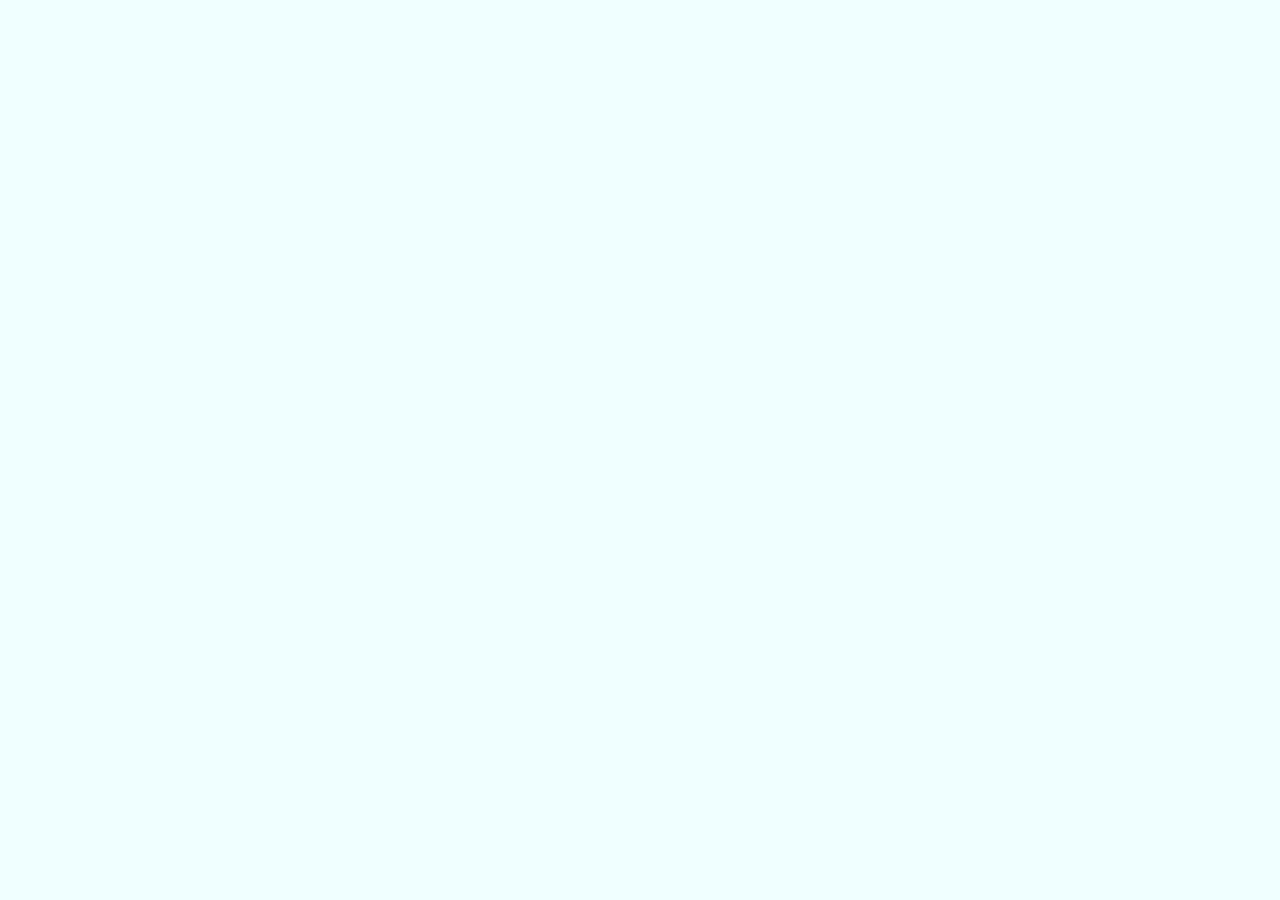
==== index.html @ 8e646c83 "a" ====
<!DOCTYPE html>
<html lang="en">
<head>
    <meta charset="UTF-8">
    <meta http-equiv="X-UA-Compatible" content="IE=edge">
    <meta name="viewport" content="width=device-width, initial-scale=1.0">
    <title>Quote Generator</title>
    <link rel="icon" type="image/png" href="https://www.google.com/s2/favicons?domain=jacinto.design">
    <link rel="stylesheet" href="https://cdnjs.cloudflare.com/ajax/libs/font-awesome/5.15.4/css/all.min.css">
    <link rel="stylesheet" href="style.css">
</head>
<body>

    


    <script src="script.js"></script>
</body>
</html>
---- style.css ----
html{
    box-sizing: border-box;  /*anytime you add pading to any element that can streatch your page to prevent it to happning we make the border box */
}

body{
    margin: 0;    
    /* allsides margin 0 */
    min-height: 100vh;
    /* it will make the minimum page height one full page at least */
    background-color: azure;
}
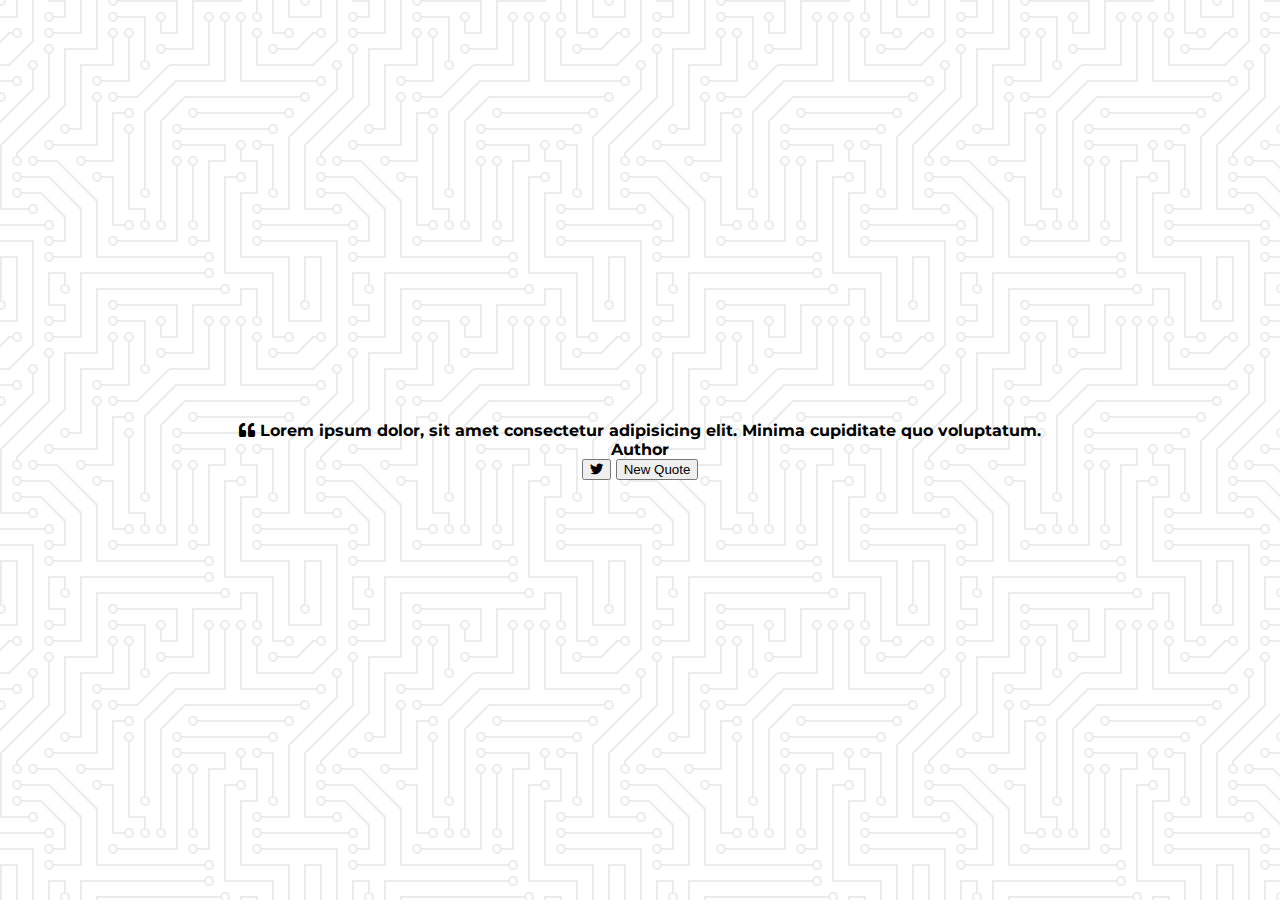
==== commit 6c02b6a7: "a" ====
--- a/index.html
+++ b/index.html
@@ -5,15 +5,31 @@
     <meta http-equiv="X-UA-Compatible" content="IE=edge">
     <meta name="viewport" content="width=device-width, initial-scale=1.0">
     <title>Quote Generator</title>
-    <link rel="icon" type="image/png" href="https://www.google.com/s2/favicons?domain=jacinto.design">
-    <link rel="stylesheet" href="https://cdnjs.cloudflare.com/ajax/libs/font-awesome/5.15.4/css/all.min.css">
+    <link rel="icon" type="image/png" href="https://www.google.com/s2/favicons?domain=jacinto.design">        <!-- this is the favicon image that shows at the starting of the title -->
+    <link rel="stylesheet" href="https://cdnjs.cloudflare.com/ajax/libs/font-awesome/5.15.4/css/all.min.css">     
     <link rel="stylesheet" href="style.css">
 </head>
 <body>
+    <!-- emmit shortcuts . for the class and # for the id  -->
+    <div class="class_quote_container" id="id_container">    <!--this is for the cointainer-->
+        <div class="class_quote_text"> <!--this for the text-->
+            <i class="fas fa-quote-left"></i>
+            <span id="id_quote">Lorem ipsum dolor, sit amet consectetur adipisicing elit. Minima cupiditate quo voluptatum.</span>
+        </div>
+        <!-- author -->
+        <div class="class_author">
+            <span id="id_author">Author</span>
+        </div>
+        <!-- buttons -->
+        <div class="class_button_container">
+            <button class="class_twitter_button" id="id_twitter" title="tweet this!"><!--title shows the small message when you hover over that containt-->
+               <i class="fab fa-twitter"></i> 
+            </button>
+            <button id="id_new_quote" title="next quote">New Quote</button>
+        </div>
+    </div>
 
-    
-
-
+    <!-- script -->
     <script src="script.js"></script>
 </body>
 </html>--- a/style.css
+++ b/style.css
@@ -1,3 +1,5 @@
+@import url('https://fonts.googleapis.com/css2?family=Montserrat:wght@500&display=swap');
+
 html{
     box-sizing: border-box;  /*anytime you add pading to any element that can streatch your page to prevent it to happning we make the border box */
 }
@@ -7,7 +9,16 @@
     /* allsides margin 0 */
     min-height: 100vh;
     /* it will make the minimum page height one full page at least */
-    background-color: azure;
+    background-color: #ffffff;
+    background-image: url("data:image/svg+xml,%3Csvg xmlns='http://www.w3.org/2000/svg' viewBox='0 0 304 304' width='304' height='304'%3E%3Cpath fill='%23000000' fill-opacity='0.08' d='M44.1 224a5 5 0 1 1 0 2H0v-2h44.1zm160 48a5 5 0 1 1 0 2H82v-2h122.1zm57.8-46a5 5 0 1 1 0-2H304v2h-42.1zm0 16a5 5 0 1 1 0-2H304v2h-42.1zm6.2-114a5 5 0 1 1 0 2h-86.2a5 5 0 1 1 0-2h86.2zm-256-48a5 5 0 1 1 0 2H0v-2h12.1zm185.8 34a5 5 0 1 1 0-2h86.2a5 5 0 1 1 0 2h-86.2zM258 12.1a5 5 0 1 1-2 0V0h2v12.1zm-64 208a5 5 0 1 1-2 0v-54.2a5 5 0 1 1 2 0v54.2zm48-198.2V80h62v2h-64V21.9a5 5 0 1 1 2 0zm16 16V64h46v2h-48V37.9a5 5 0 1 1 2 0zm-128 96V208h16v12.1a5 5 0 1 1-2 0V210h-16v-76.1a5 5 0 1 1 2 0zm-5.9-21.9a5 5 0 1 1 0 2H114v48H85.9a5 5 0 1 1 0-2H112v-48h12.1zm-6.2 130a5 5 0 1 1 0-2H176v-74.1a5 5 0 1 1 2 0V242h-60.1zm-16-64a5 5 0 1 1 0-2H114v48h10.1a5 5 0 1 1 0 2H112v-48h-10.1zM66 284.1a5 5 0 1 1-2 0V274H50v30h-2v-32h18v12.1zM236.1 176a5 5 0 1 1 0 2H226v94h48v32h-2v-30h-48v-98h12.1zm25.8-30a5 5 0 1 1 0-2H274v44.1a5 5 0 1 1-2 0V146h-10.1zm-64 96a5 5 0 1 1 0-2H208v-80h16v-14h-42.1a5 5 0 1 1 0-2H226v18h-16v80h-12.1zm86.2-210a5 5 0 1 1 0 2H272V0h2v32h10.1zM98 101.9V146H53.9a5 5 0 1 1 0-2H96v-42.1a5 5 0 1 1 2 0zM53.9 34a5 5 0 1 1 0-2H80V0h2v34H53.9zm60.1 3.9V66H82v64H69.9a5 5 0 1 1 0-2H80V64h32V37.9a5 5 0 1 1 2 0zM101.9 82a5 5 0 1 1 0-2H128V37.9a5 5 0 1 1 2 0V82h-28.1zm16-64a5 5 0 1 1 0-2H146v44.1a5 5 0 1 1-2 0V18h-26.1zm102.2 270a5 5 0 1 1 0 2H98v14h-2v-16h124.1zM242 149.9V160h16v34h-16v62h48v48h-2v-46h-48v-66h16v-30h-16v-12.1a5 5 0 1 1 2 0zM53.9 18a5 5 0 1 1 0-2H64V2H48V0h18v18H53.9zm112 32a5 5 0 1 1 0-2H192V0h50v2h-48v48h-28.1zm-48-48a5 5 0 0 1-9.8-2h2.07a3 3 0 1 0 5.66 0H178v34h-18V21.9a5 5 0 1 1 2 0V32h14V2h-58.1zm0 96a5 5 0 1 1 0-2H137l32-32h39V21.9a5 5 0 1 1 2 0V66h-40.17l-32 32H117.9zm28.1 90.1a5 5 0 1 1-2 0v-76.51L175.59 80H224V21.9a5 5 0 1 1 2 0V82h-49.59L146 112.41v75.69zm16 32a5 5 0 1 1-2 0v-99.51L184.59 96H300.1a5 5 0 0 1 3.9-3.9v2.07a3 3 0 0 0 0 5.66v2.07a5 5 0 0 1-3.9-3.9H185.41L162 121.41v98.69zm-144-64a5 5 0 1 1-2 0v-3.51l48-48V48h32V0h2v50H66v55.41l-48 48v2.69zM50 53.9v43.51l-48 48V208h26.1a5 5 0 1 1 0 2H0v-65.41l48-48V53.9a5 5 0 1 1 2 0zm-16 16V89.41l-34 34v-2.82l32-32V69.9a5 5 0 1 1 2 0zM12.1 32a5 5 0 1 1 0 2H9.41L0 43.41V40.6L8.59 32h3.51zm265.8 18a5 5 0 1 1 0-2h18.69l7.41-7.41v2.82L297.41 50H277.9zm-16 160a5 5 0 1 1 0-2H288v-71.41l16-16v2.82l-14 14V210h-28.1zm-208 32a5 5 0 1 1 0-2H64v-22.59L40.59 194H21.9a5 5 0 1 1 0-2H41.41L66 216.59V242H53.9zm150.2 14a5 5 0 1 1 0 2H96v-56.6L56.6 162H37.9a5 5 0 1 1 0-2h19.5L98 200.6V256h106.1zm-150.2 2a5 5 0 1 1 0-2H80v-46.59L48.59 178H21.9a5 5 0 1 1 0-2H49.41L82 208.59V258H53.9zM34 39.8v1.61L9.41 66H0v-2h8.59L32 40.59V0h2v39.8zM2 300.1a5 5 0 0 1 3.9 3.9H3.83A3 3 0 0 0 0 302.17V256h18v48h-2v-46H2v42.1zM34 241v63h-2v-62H0v-2h34v1zM17 18H0v-2h16V0h2v18h-1zm273-2h14v2h-16V0h2v16zm-32 273v15h-2v-14h-14v14h-2v-16h18v1zM0 92.1A5.02 5.02 0 0 1 6 97a5 5 0 0 1-6 4.9v-2.07a3 3 0 1 0 0-5.66V92.1zM80 272h2v32h-2v-32zm37.9 32h-2.07a3 3 0 0 0-5.66 0h-2.07a5 5 0 0 1 9.8 0zM5.9 0A5.02 5.02 0 0 1 0 5.9V3.83A3 3 0 0 0 3.83 0H5.9zm294.2 0h2.07A3 3 0 0 0 304 3.83V5.9a5 5 0 0 1-3.9-5.9zm3.9 300.1v2.07a3 3 0 0 0-1.83 1.83h-2.07a5 5 0 0 1 3.9-3.9zM97 100a3 3 0 1 0 0-6 3 3 0 0 0 0 6zm0-16a3 3 0 1 0 0-6 3 3 0 0 0 0 6zm16 16a3 3 0 1 0 0-6 3 3 0 0 0 0 6zm16 16a3 3 0 1 0 0-6 3 3 0 0 0 0 6zm0 16a3 3 0 1 0 0-6 3 3 0 0 0 0 6zm-48 32a3 3 0 1 0 0-6 3 3 0 0 0 0 6zm16 16a3 3 0 1 0 0-6 3 3 0 0 0 0 6zm32 48a3 3 0 1 0 0-6 3 3 0 0 0 0 6zm-16 16a3 3 0 1 0 0-6 3 3 0 0 0 0 6zm32-16a3 3 0 1 0 0-6 3 3 0 0 0 0 6zm0-32a3 3 0 1 0 0-6 3 3 0 0 0 0 6zm16 32a3 3 0 1 0 0-6 3 3 0 0 0 0 6zm32 16a3 3 0 1 0 0-6 3 3 0 0 0 0 6zm0-16a3 3 0 1 0 0-6 3 3 0 0 0 0 6zm-16-64a3 3 0 1 0 0-6 3 3 0 0 0 0 6zm16 0a3 3 0 1 0 0-6 3 3 0 0 0 0 6zm16 96a3 3 0 1 0 0-6 3 3 0 0 0 0 6zm0 16a3 3 0 1 0 0-6 3 3 0 0 0 0 6zm16 16a3 3 0 1 0 0-6 3 3 0 0 0 0 6zm16-144a3 3 0 1 0 0-6 3 3 0 0 0 0 6zm0 32a3 3 0 1 0 0-6 3 3 0 0 0 0 6zm16-32a3 3 0 1 0 0-6 3 3 0 0 0 0 6zm16-16a3 3 0 1 0 0-6 3 3 0 0 0 0 6zm-96 0a3 3 0 1 0 0-6 3 3 0 0 0 0 6zm0 16a3 3 0 1 0 0-6 3 3 0 0 0 0 6zm16-32a3 3 0 1 0 0-6 3 3 0 0 0 0 6zm96 0a3 3 0 1 0 0-6 3 3 0 0 0 0 6zm-16-64a3 3 0 1 0 0-6 3 3 0 0 0 0 6zm16-16a3 3 0 1 0 0-6 3 3 0 0 0 0 6zm-32 0a3 3 0 1 0 0-6 3 3 0 0 0 0 6zm0-16a3 3 0 1 0 0-6 3 3 0 0 0 0 6zm-16 0a3 3 0 1 0 0-6 3 3 0 0 0 0 6zm-16 0a3 3 0 1 0 0-6 3 3 0 0 0 0 6zm-16 0a3 3 0 1 0 0-6 3 3 0 0 0 0 6zM49 36a3 3 0 1 0 0-6 3 3 0 0 0 0 6zm-32 0a3 3 0 1 0 0-6 3 3 0 0 0 0 6zm32 16a3 3 0 1 0 0-6 3 3 0 0 0 0 6zM33 68a3 3 0 1 0 0-6 3 3 0 0 0 0 6zm16-48a3 3 0 1 0 0-6 3 3 0 0 0 0 6zm0 240a3 3 0 1 0 0-6 3 3 0 0 0 0 6zm16 32a3 3 0 1 0 0-6 3 3 0 0 0 0 6zm-16-64a3 3 0 1 0 0-6 3 3 0 0 0 0 6zm0 16a3 3 0 1 0 0-6 3 3 0 0 0 0 6zm-16-32a3 3 0 1 0 0-6 3 3 0 0 0 0 6zm80-176a3 3 0 1 0 0-6 3 3 0 0 0 0 6zm16 0a3 3 0 1 0 0-6 3 3 0 0 0 0 6zm-16-16a3 3 0 1 0 0-6 3 3 0 0 0 0 6zm32 48a3 3 0 1 0 0-6 3 3 0 0 0 0 6zm16-16a3 3 0 1 0 0-6 3 3 0 0 0 0 6zm0-32a3 3 0 1 0 0-6 3 3 0 0 0 0 6zm112 176a3 3 0 1 0 0-6 3 3 0 0 0 0 6zm-16 16a3 3 0 1 0 0-6 3 3 0 0 0 0 6zm0 16a3 3 0 1 0 0-6 3 3 0 0 0 0 6zm0 16a3 3 0 1 0 0-6 3 3 0 0 0 0 6zM17 180a3 3 0 1 0 0-6 3 3 0 0 0 0 6zm0 16a3 3 0 1 0 0-6 3 3 0 0 0 0 6zm0-32a3 3 0 1 0 0-6 3 3 0 0 0 0 6zm16 0a3 3 0 1 0 0-6 3 3 0 0 0 0 6zM17 84a3 3 0 1 0 0-6 3 3 0 0 0 0 6zm32 64a3 3 0 1 0 0-6 3 3 0 0 0 0 6zm16-16a3 3 0 1 0 0-6 3 3 0 0 0 0 6z'%3E%3C/path%3E%3C/svg%3E");
+    /* it will set the backgroung */
+    color: #000; /*it will set the font color */
+    font-family: Montserrat, sans-serif;
+    font-weight: 700;
+    text-align: center;
+    display: flex;
+    align-items: center;
+    justify-content: center;
 }
 
 
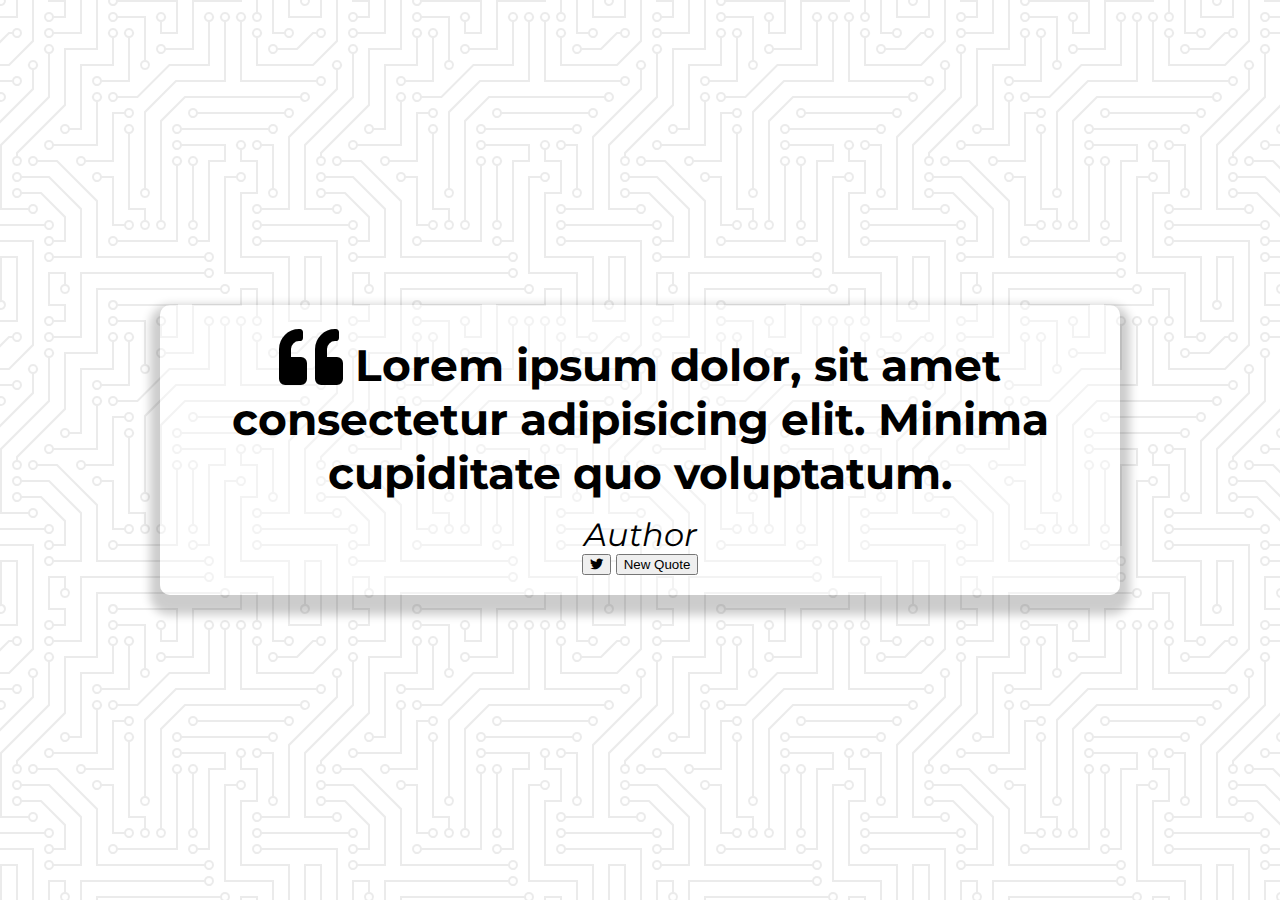
==== commit ed5cc1a0: "a" ====
--- a/index.html
+++ b/index.html
@@ -17,7 +17,7 @@
             <span id="id_quote">Lorem ipsum dolor, sit amet consectetur adipisicing elit. Minima cupiditate quo voluptatum.</span>
         </div>
         <!-- author -->
-        <div class="class_author">
+        <div class="class_quote_author">
             <span id="id_author">Author</span>
         </div>
         <!-- buttons -->
@@ -32,4 +32,13 @@
     <!-- script -->
     <script src="script.js"></script>
 </body>
-</html>+</html>
+
+
+
+
+
+
+
+
+
--- a/style.css
+++ b/style.css
@@ -21,6 +21,44 @@
     justify-content: center;
 }
 
+.class_quote_container {
+    width:auto;
+    max-width: 900px;
+    padding: 20px 30px;
+    border-radius: 10px;
+    background-color: rgba(255, 255, 255, 0.4);
+    box-shadow: 0 10px 10px 10px rgba(0, 0, 0, 0.2);
+}
+
+.class_quote_text{
+    font-size: 2.75rem;
+}
+
+.class_long_quote{
+    font-size: 2rem;
+}
+
+.fa-quote-left{
+    font-size: 4rem;
+}
+
+.class_quote_author{
+    margin-top: 15px;
+    font-size: 2rem;
+    font-weight: 400;
+    font-style: italic;
+}
+
+/* Media Query: Tablet or Smaller */
+@media screen and (max-width: 1000px) {
+    .class_quote_container {
+        margin: auto 10px;
+    }
+
+    .class_quote_text{
+        font-size: 2.5rem;
+    }
+}
 
 
 
@@ -31,3 +69,4 @@
 
 
 
+
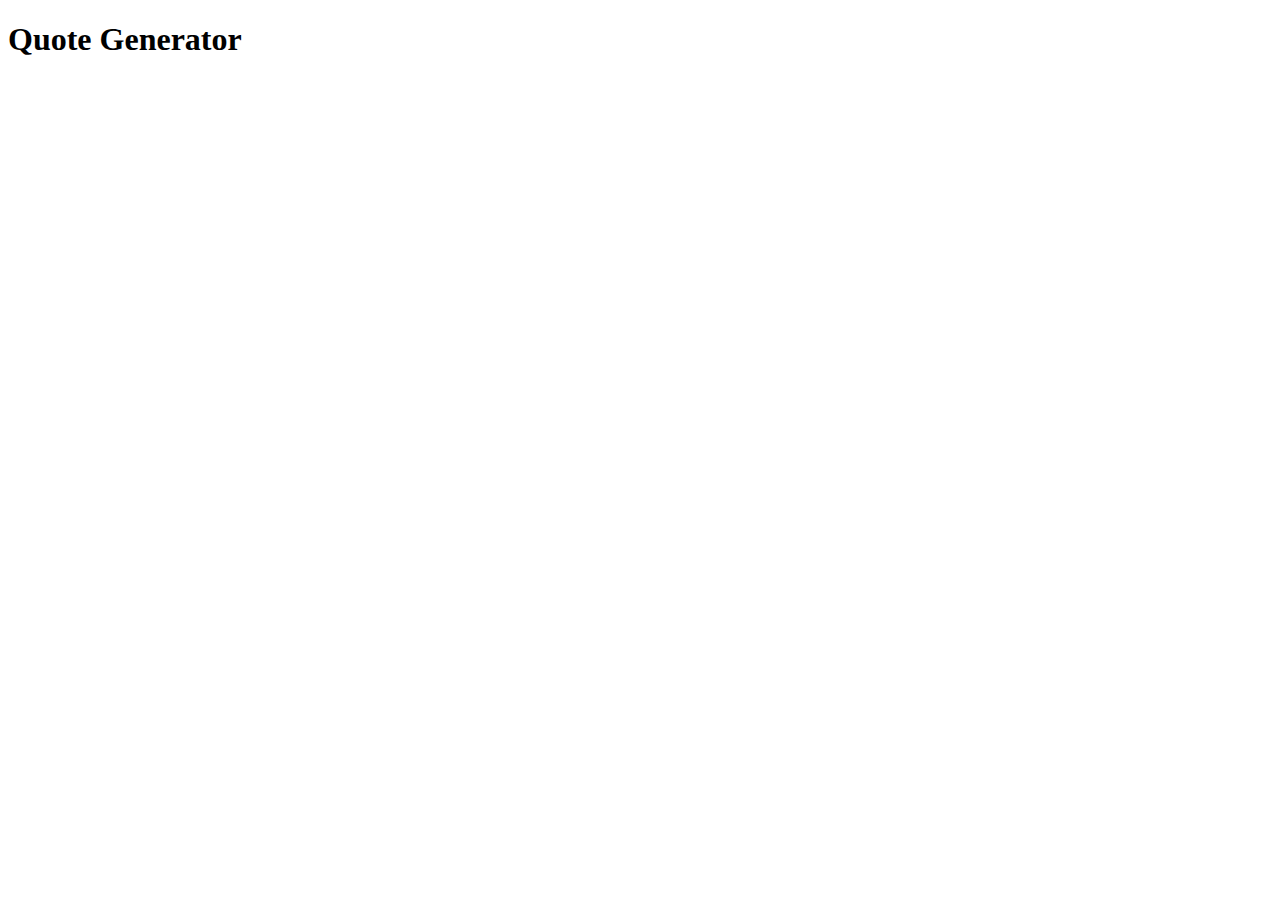
==== commit e0d1cc73: "a" ====
--- a/index.html
+++ b/index.html
@@ -5,40 +5,8 @@
     <meta http-equiv="X-UA-Compatible" content="IE=edge">
     <meta name="viewport" content="width=device-width, initial-scale=1.0">
     <title>Quote Generator</title>
-    <link rel="icon" type="image/png" href="https://www.google.com/s2/favicons?domain=jacinto.design">        <!-- this is the favicon image that shows at the starting of the title -->
-    <link rel="stylesheet" href="https://cdnjs.cloudflare.com/ajax/libs/font-awesome/5.15.4/css/all.min.css">     
-    <link rel="stylesheet" href="style.css">
 </head>
 <body>
-    <!-- emmit shortcuts . for the class and # for the id  -->
-    <div class="class_quote_container" id="id_container">    <!--this is for the cointainer-->
-        <div class="class_quote_text"> <!--this for the text-->
-            <i class="fas fa-quote-left"></i>
-            <span id="id_quote">Lorem ipsum dolor, sit amet consectetur adipisicing elit. Minima cupiditate quo voluptatum.</span>
-        </div>
-        <!-- author -->
-        <div class="class_quote_author">
-            <span id="id_author">Author</span>
-        </div>
-        <!-- buttons -->
-        <div class="class_button_container">
-            <button class="class_twitter_button" id="id_twitter" title="tweet this!"><!--title shows the small message when you hover over that containt-->
-               <i class="fab fa-twitter"></i> 
-            </button>
-            <button id="id_new_quote" title="next quote">New Quote</button>
-        </div>
-    </div>
-
-    <!-- script -->
-    <script src="script.js"></script>
+    <h1>Quote Generator</h1>
 </body>
-</html>
-
-
-
-
-
-
-
-
-
+</html>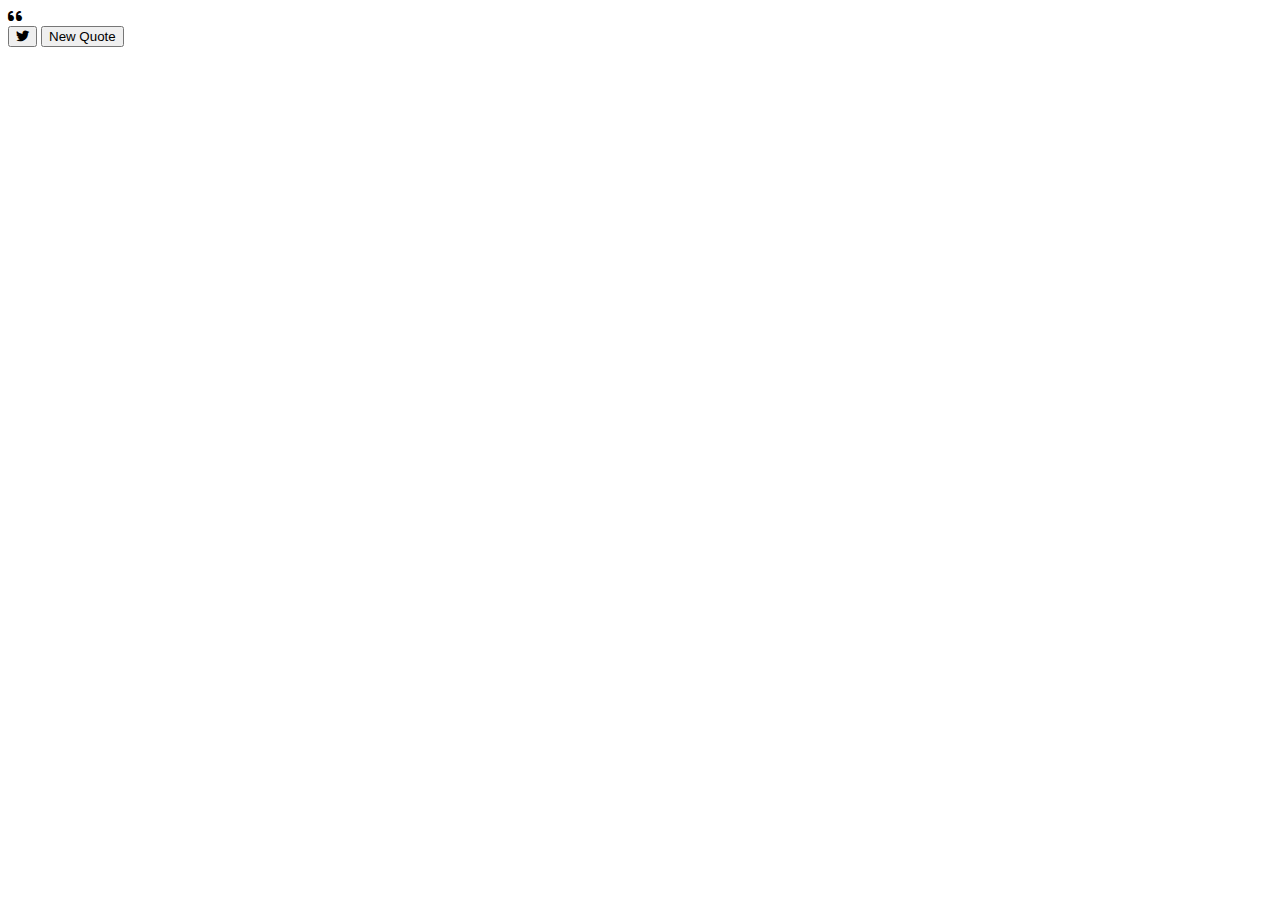
==== commit d7e72d23: "a" ====
--- a/index.html
+++ b/index.html
@@ -5,8 +5,26 @@
     <meta http-equiv="X-UA-Compatible" content="IE=edge">
     <meta name="viewport" content="width=device-width, initial-scale=1.0">
     <title>Quote Generator</title>
+    <link rel="stylesheet" href="style.css">
+    <link rel="stylesheet" href="https://cdnjs.cloudflare.com/ajax/libs/font-awesome/6.0.0-beta2/css/all.min.css">     <!-- font-awesome link like tailwind and bootstrap but it will provide us the icons -->
 </head>
 <body>
-    <h1>Quote Generator</h1>
+    <div class="quote-container" id="quote-container">  <!-- the hole container -->
+        <div class="quote-text">    <!-- this will bind the quotation mark and the quote -->
+            <i class="fas fa-quote-left"></i>   <!-- the quotetion mark at the left -->
+            <span id="quote"></span>
+        </div>
+        <div class="quote-author">  <!-- author -->
+            <span id="author"></span>    <!-- author name -->
+        </div>
+        <div class="button-container">
+            <button class="twitter-button" id="twitter" title="tweet this">   <!-- a simple button -->
+                <i class="fab fa-twitter"> <!-- this is the icon of the twitter --> </i>
+            </button>
+           <button id="new-quote">New Quote</button> 
+        </div>
+    </div>
+
+    <script src="script.js"></script>
 </body>
 </html>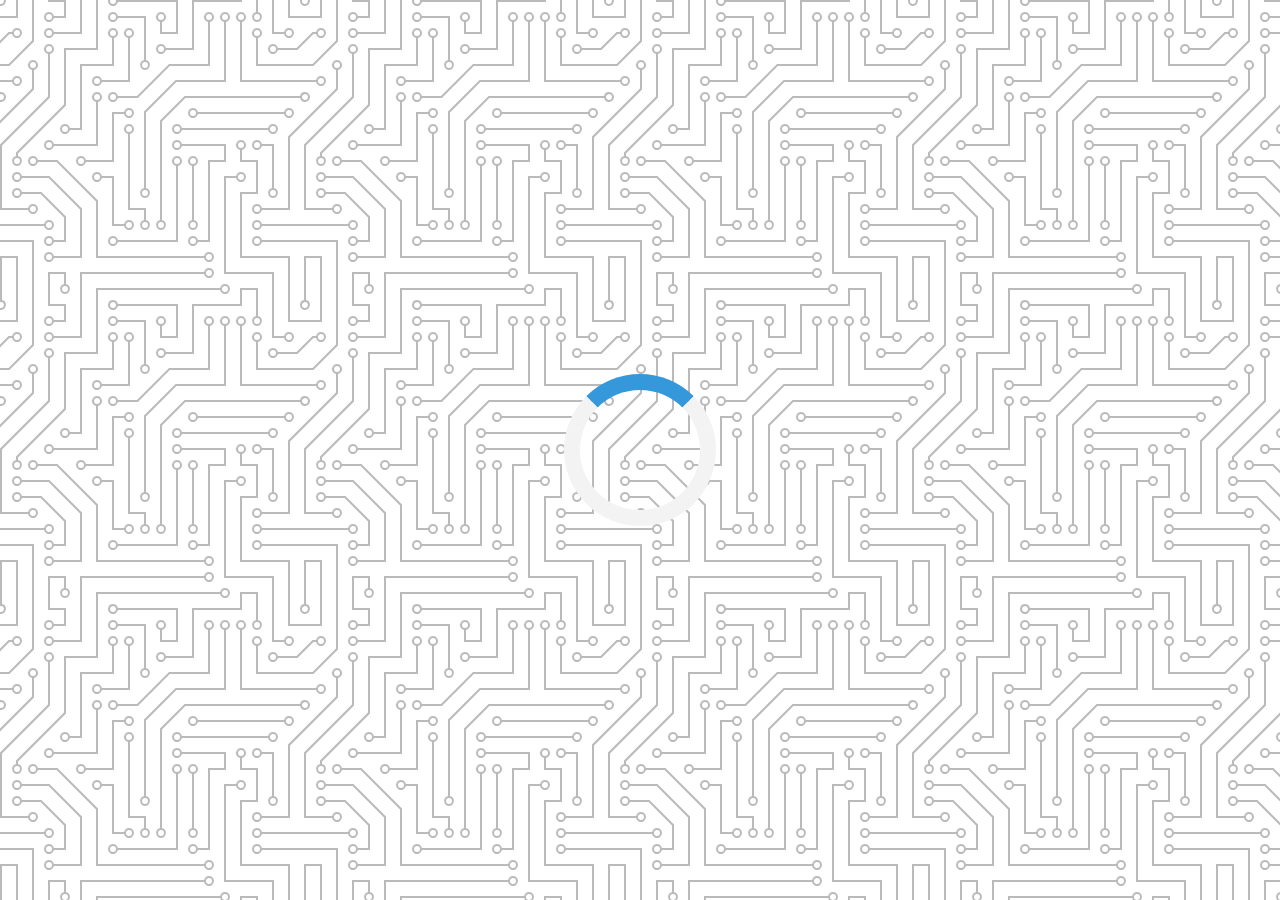
==== commit 86e00eae: "a" ====
--- a/index.html
+++ b/index.html
@@ -25,6 +25,9 @@
         </div>
     </div>
 
+    <!-- loader -->
+    <div class="loader" id="loader"></div>
+
     <script src="script.js"></script>
 </body>
 </html>--- a/style.css
+++ b/style.css
@@ -0,0 +1,126 @@
+@import url('https://fonts.googleapis.com/css2?family=Merriweather:wght@700&display=swap');
+
+html{
+    box-sizing: border-box;
+}
+
+body{
+    margin: 0;
+    color: #000;
+    min-height: 100vh;
+    background-color: #ffffff;
+    background-image: url("data:image/svg+xml,%3Csvg xmlns='http://www.w3.org/2000/svg' viewBox='0 0 304 304' width='304' height='304'%3E%3Cpath fill='%23000000' fill-opacity='0.27' d='M44.1 224a5 5 0 1 1 0 2H0v-2h44.1zm160 48a5 5 0 1 1 0 2H82v-2h122.1zm57.8-46a5 5 0 1 1 0-2H304v2h-42.1zm0 16a5 5 0 1 1 0-2H304v2h-42.1zm6.2-114a5 5 0 1 1 0 2h-86.2a5 5 0 1 1 0-2h86.2zm-256-48a5 5 0 1 1 0 2H0v-2h12.1zm185.8 34a5 5 0 1 1 0-2h86.2a5 5 0 1 1 0 2h-86.2zM258 12.1a5 5 0 1 1-2 0V0h2v12.1zm-64 208a5 5 0 1 1-2 0v-54.2a5 5 0 1 1 2 0v54.2zm48-198.2V80h62v2h-64V21.9a5 5 0 1 1 2 0zm16 16V64h46v2h-48V37.9a5 5 0 1 1 2 0zm-128 96V208h16v12.1a5 5 0 1 1-2 0V210h-16v-76.1a5 5 0 1 1 2 0zm-5.9-21.9a5 5 0 1 1 0 2H114v48H85.9a5 5 0 1 1 0-2H112v-48h12.1zm-6.2 130a5 5 0 1 1 0-2H176v-74.1a5 5 0 1 1 2 0V242h-60.1zm-16-64a5 5 0 1 1 0-2H114v48h10.1a5 5 0 1 1 0 2H112v-48h-10.1zM66 284.1a5 5 0 1 1-2 0V274H50v30h-2v-32h18v12.1zM236.1 176a5 5 0 1 1 0 2H226v94h48v32h-2v-30h-48v-98h12.1zm25.8-30a5 5 0 1 1 0-2H274v44.1a5 5 0 1 1-2 0V146h-10.1zm-64 96a5 5 0 1 1 0-2H208v-80h16v-14h-42.1a5 5 0 1 1 0-2H226v18h-16v80h-12.1zm86.2-210a5 5 0 1 1 0 2H272V0h2v32h10.1zM98 101.9V146H53.9a5 5 0 1 1 0-2H96v-42.1a5 5 0 1 1 2 0zM53.9 34a5 5 0 1 1 0-2H80V0h2v34H53.9zm60.1 3.9V66H82v64H69.9a5 5 0 1 1 0-2H80V64h32V37.9a5 5 0 1 1 2 0zM101.9 82a5 5 0 1 1 0-2H128V37.9a5 5 0 1 1 2 0V82h-28.1zm16-64a5 5 0 1 1 0-2H146v44.1a5 5 0 1 1-2 0V18h-26.1zm102.2 270a5 5 0 1 1 0 2H98v14h-2v-16h124.1zM242 149.9V160h16v34h-16v62h48v48h-2v-46h-48v-66h16v-30h-16v-12.1a5 5 0 1 1 2 0zM53.9 18a5 5 0 1 1 0-2H64V2H48V0h18v18H53.9zm112 32a5 5 0 1 1 0-2H192V0h50v2h-48v48h-28.1zm-48-48a5 5 0 0 1-9.8-2h2.07a3 3 0 1 0 5.66 0H178v34h-18V21.9a5 5 0 1 1 2 0V32h14V2h-58.1zm0 96a5 5 0 1 1 0-2H137l32-32h39V21.9a5 5 0 1 1 2 0V66h-40.17l-32 32H117.9zm28.1 90.1a5 5 0 1 1-2 0v-76.51L175.59 80H224V21.9a5 5 0 1 1 2 0V82h-49.59L146 112.41v75.69zm16 32a5 5 0 1 1-2 0v-99.51L184.59 96H300.1a5 5 0 0 1 3.9-3.9v2.07a3 3 0 0 0 0 5.66v2.07a5 5 0 0 1-3.9-3.9H185.41L162 121.41v98.69zm-144-64a5 5 0 1 1-2 0v-3.51l48-48V48h32V0h2v50H66v55.41l-48 48v2.69zM50 53.9v43.51l-48 48V208h26.1a5 5 0 1 1 0 2H0v-65.41l48-48V53.9a5 5 0 1 1 2 0zm-16 16V89.41l-34 34v-2.82l32-32V69.9a5 5 0 1 1 2 0zM12.1 32a5 5 0 1 1 0 2H9.41L0 43.41V40.6L8.59 32h3.51zm265.8 18a5 5 0 1 1 0-2h18.69l7.41-7.41v2.82L297.41 50H277.9zm-16 160a5 5 0 1 1 0-2H288v-71.41l16-16v2.82l-14 14V210h-28.1zm-208 32a5 5 0 1 1 0-2H64v-22.59L40.59 194H21.9a5 5 0 1 1 0-2H41.41L66 216.59V242H53.9zm150.2 14a5 5 0 1 1 0 2H96v-56.6L56.6 162H37.9a5 5 0 1 1 0-2h19.5L98 200.6V256h106.1zm-150.2 2a5 5 0 1 1 0-2H80v-46.59L48.59 178H21.9a5 5 0 1 1 0-2H49.41L82 208.59V258H53.9zM34 39.8v1.61L9.41 66H0v-2h8.59L32 40.59V0h2v39.8zM2 300.1a5 5 0 0 1 3.9 3.9H3.83A3 3 0 0 0 0 302.17V256h18v48h-2v-46H2v42.1zM34 241v63h-2v-62H0v-2h34v1zM17 18H0v-2h16V0h2v18h-1zm273-2h14v2h-16V0h2v16zm-32 273v15h-2v-14h-14v14h-2v-16h18v1zM0 92.1A5.02 5.02 0 0 1 6 97a5 5 0 0 1-6 4.9v-2.07a3 3 0 1 0 0-5.66V92.1zM80 272h2v32h-2v-32zm37.9 32h-2.07a3 3 0 0 0-5.66 0h-2.07a5 5 0 0 1 9.8 0zM5.9 0A5.02 5.02 0 0 1 0 5.9V3.83A3 3 0 0 0 3.83 0H5.9zm294.2 0h2.07A3 3 0 0 0 304 3.83V5.9a5 5 0 0 1-3.9-5.9zm3.9 300.1v2.07a3 3 0 0 0-1.83 1.83h-2.07a5 5 0 0 1 3.9-3.9zM97 100a3 3 0 1 0 0-6 3 3 0 0 0 0 6zm0-16a3 3 0 1 0 0-6 3 3 0 0 0 0 6zm16 16a3 3 0 1 0 0-6 3 3 0 0 0 0 6zm16 16a3 3 0 1 0 0-6 3 3 0 0 0 0 6zm0 16a3 3 0 1 0 0-6 3 3 0 0 0 0 6zm-48 32a3 3 0 1 0 0-6 3 3 0 0 0 0 6zm16 16a3 3 0 1 0 0-6 3 3 0 0 0 0 6zm32 48a3 3 0 1 0 0-6 3 3 0 0 0 0 6zm-16 16a3 3 0 1 0 0-6 3 3 0 0 0 0 6zm32-16a3 3 0 1 0 0-6 3 3 0 0 0 0 6zm0-32a3 3 0 1 0 0-6 3 3 0 0 0 0 6zm16 32a3 3 0 1 0 0-6 3 3 0 0 0 0 6zm32 16a3 3 0 1 0 0-6 3 3 0 0 0 0 6zm0-16a3 3 0 1 0 0-6 3 3 0 0 0 0 6zm-16-64a3 3 0 1 0 0-6 3 3 0 0 0 0 6zm16 0a3 3 0 1 0 0-6 3 3 0 0 0 0 6zm16 96a3 3 0 1 0 0-6 3 3 0 0 0 0 6zm0 16a3 3 0 1 0 0-6 3 3 0 0 0 0 6zm16 16a3 3 0 1 0 0-6 3 3 0 0 0 0 6zm16-144a3 3 0 1 0 0-6 3 3 0 0 0 0 6zm0 32a3 3 0 1 0 0-6 3 3 0 0 0 0 6zm16-32a3 3 0 1 0 0-6 3 3 0 0 0 0 6zm16-16a3 3 0 1 0 0-6 3 3 0 0 0 0 6zm-96 0a3 3 0 1 0 0-6 3 3 0 0 0 0 6zm0 16a3 3 0 1 0 0-6 3 3 0 0 0 0 6zm16-32a3 3 0 1 0 0-6 3 3 0 0 0 0 6zm96 0a3 3 0 1 0 0-6 3 3 0 0 0 0 6zm-16-64a3 3 0 1 0 0-6 3 3 0 0 0 0 6zm16-16a3 3 0 1 0 0-6 3 3 0 0 0 0 6zm-32 0a3 3 0 1 0 0-6 3 3 0 0 0 0 6zm0-16a3 3 0 1 0 0-6 3 3 0 0 0 0 6zm-16 0a3 3 0 1 0 0-6 3 3 0 0 0 0 6zm-16 0a3 3 0 1 0 0-6 3 3 0 0 0 0 6zm-16 0a3 3 0 1 0 0-6 3 3 0 0 0 0 6zM49 36a3 3 0 1 0 0-6 3 3 0 0 0 0 6zm-32 0a3 3 0 1 0 0-6 3 3 0 0 0 0 6zm32 16a3 3 0 1 0 0-6 3 3 0 0 0 0 6zM33 68a3 3 0 1 0 0-6 3 3 0 0 0 0 6zm16-48a3 3 0 1 0 0-6 3 3 0 0 0 0 6zm0 240a3 3 0 1 0 0-6 3 3 0 0 0 0 6zm16 32a3 3 0 1 0 0-6 3 3 0 0 0 0 6zm-16-64a3 3 0 1 0 0-6 3 3 0 0 0 0 6zm0 16a3 3 0 1 0 0-6 3 3 0 0 0 0 6zm-16-32a3 3 0 1 0 0-6 3 3 0 0 0 0 6zm80-176a3 3 0 1 0 0-6 3 3 0 0 0 0 6zm16 0a3 3 0 1 0 0-6 3 3 0 0 0 0 6zm-16-16a3 3 0 1 0 0-6 3 3 0 0 0 0 6zm32 48a3 3 0 1 0 0-6 3 3 0 0 0 0 6zm16-16a3 3 0 1 0 0-6 3 3 0 0 0 0 6zm0-32a3 3 0 1 0 0-6 3 3 0 0 0 0 6zm112 176a3 3 0 1 0 0-6 3 3 0 0 0 0 6zm-16 16a3 3 0 1 0 0-6 3 3 0 0 0 0 6zm0 16a3 3 0 1 0 0-6 3 3 0 0 0 0 6zm0 16a3 3 0 1 0 0-6 3 3 0 0 0 0 6zM17 180a3 3 0 1 0 0-6 3 3 0 0 0 0 6zm0 16a3 3 0 1 0 0-6 3 3 0 0 0 0 6zm0-32a3 3 0 1 0 0-6 3 3 0 0 0 0 6zm16 0a3 3 0 1 0 0-6 3 3 0 0 0 0 6zM17 84a3 3 0 1 0 0-6 3 3 0 0 0 0 6zm32 64a3 3 0 1 0 0-6 3 3 0 0 0 0 6zm16-16a3 3 0 1 0 0-6 3 3 0 0 0 0 6z'%3E%3C/path%3E%3C/svg%3E");
+    font-family: 'Merriweather', serif;
+    font-weight: 700;
+    text-align: center;
+    display: flex;
+    align-items: center;            /* vertically  */
+    justify-content: center;        /* horizontally */
+}
+
+.quote-container{
+    width: auto;
+    max-width: 900px;
+    padding: 20px 30px;
+    border-radius: 10px;
+    background-color: rgba(255, 255, 255, 0.4);
+    box-shadow: 0 10px 10px 10px rgba(0, 0, 0, 0.2);
+}
+
+.quote-text{
+    font-size: 2.75rem; 
+}
+
+.long-quote{
+    /* we will dynamically change this on and off when its needed */
+    font-size: 2rem;
+}
+
+    .fa-quote-left{
+        font-size: 4rem;
+}
+
+.quote-author{
+    margin-top: 15px;
+    font-size: 2rem;
+    font-weight: 400px;
+    font-style: italic;
+}
+
+.button-container{
+    margin-top:15px;
+    display: flex;
+    justify-content: space-between;
+}
+
+button{
+    cursor: pointer;
+    font-size: 1.2rem;
+    height: 2.5rem;
+    border: none;
+    border-radius: 10px;
+    color:#fff;
+    background:#333;
+    outline: none;
+    padding: 0.5rem 1.8rem;
+    box-shadow: 0 0.3rem rgba(121, 121, 121, 0.65);
+}
+
+button:hover{
+    filter: brightness(120%);
+}
+
+button:active{
+    transform: translate(0, 0.3rem);
+    box-shadow: 0 0.1rem rgba(121, 121, 121, 0.65);
+}
+
+.twitter-button:hover{
+    color: #38a1f3;
+}
+
+.fa-twitter{
+    font-size: 1.5rem;
+}
+
+/* loader */
+.loader {
+    border: 16px solid #f3f3f3; /* Light grey */
+    border-top: 16px solid #3498db; /* Blue */
+    border-radius: 50%;
+    width: 120px;
+    height: 120px;
+    animation: spin 2s linear infinite;
+  }
+
+  @keyframes spin {
+    0% { transform: rotate(0deg); }
+    100% { transform: rotate(360deg); }
+  }
+
+/* media query */
+/* we alweays add the media query at the bottom to override all the things */
+@media screen and (max-width: 1000px){      /* it will activate when the screen width is less than the 1000px */
+    .quote-container{
+        margin: auto 10px;
+    }
+
+    .quote-text{
+        font-size: 2.5rem;
+    }
+
+    .quote-author{
+        font-size: 1.5rem;
+    }
+}
+
+
+
+
+
+
+
+
+
+
+
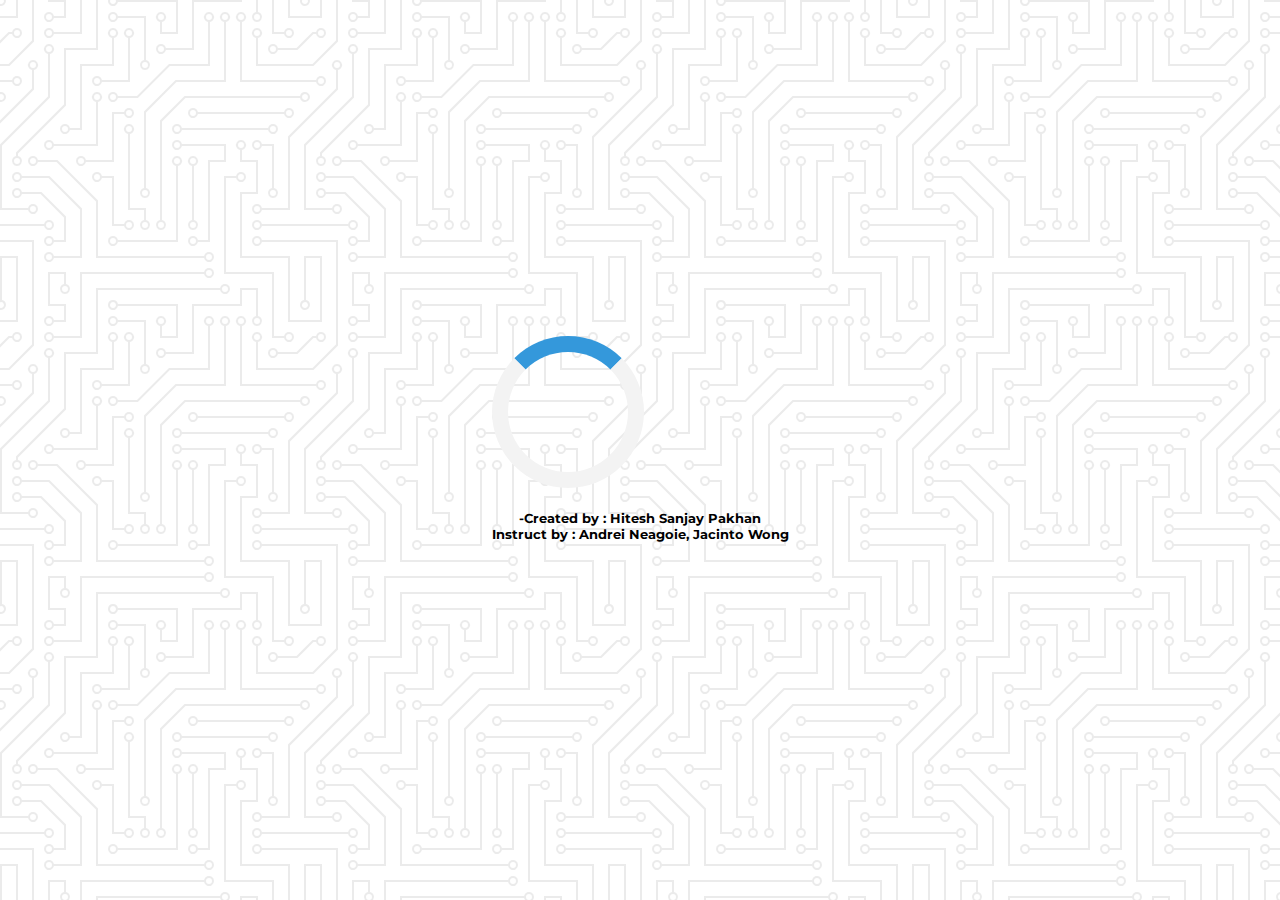
==== commit fcb5799e: "a" ====
--- a/index.html
+++ b/index.html
@@ -9,25 +9,36 @@
     <link rel="stylesheet" href="https://cdnjs.cloudflare.com/ajax/libs/font-awesome/6.0.0-beta2/css/all.min.css">     <!-- font-awesome link like tailwind and bootstrap but it will provide us the icons -->
 </head>
 <body>
-    <div class="quote-container" id="quote-container">  <!-- the hole container -->
-        <div class="quote-text">    <!-- this will bind the quotation mark and the quote -->
-            <i class="fas fa-quote-left"></i>   <!-- the quotetion mark at the left -->
-            <span id="quote"></span>
+    <div>
+
+        <div class="quote-container" id="quote-container">  <!-- the hole container -->
+            <div class="quote-text">    <!-- this will bind the quotation mark and the quote -->
+                <i class="fas fa-quote-left"></i>   <!-- the quotetion mark at the left -->
+                <span id="quote"></span>
+            </div>
+            <div class="quote-author">  <!-- author -->
+                <span id="author"></span>    <!-- author name -->
+            </div>
+            <div class="button-container">
+                <button class="twitter-button" id="twitter" title="tweet this">   <!-- a simple button -->
+                    <i class="fab fa-twitter"> <!-- this is the icon of the twitter --> </i>
+                </button>
+                <button id="new-quote">New Quote</button> 
+            </div>
         </div>
-        <div class="quote-author">  <!-- author -->
-            <span id="author"></span>    <!-- author name -->
-        </div>
-        <div class="button-container">
-            <button class="twitter-button" id="twitter" title="tweet this">   <!-- a simple button -->
-                <i class="fab fa-twitter"> <!-- this is the icon of the twitter --> </i>
-            </button>
-           <button id="new-quote">New Quote</button> 
-        </div>
+        
+        <!-- loader -->
+        <div class="loader" id="loader"></div>
+    
+    
+    
+        <h5 class="btm">-Created by : Hitesh Sanjay Pakhan<br>
+            Instruct by : Andrei Neagoie, Jacinto Wong
+        </h5>
+        
     </div>
-
-    <!-- loader -->
-    <div class="loader" id="loader"></div>
-
+        
+    
     <script src="script.js"></script>
 </body>
 </html>--- a/style.css
+++ b/style.css
@@ -1,16 +1,17 @@
-@import url('https://fonts.googleapis.com/css2?family=Merriweather:wght@700&display=swap');
+@import url("https://fonts.googleapis.com/css?family=Montserrat&display=swap");
 
 html{
     box-sizing: border-box;
 }
 
+
 body{
     margin: 0;
     color: #000;
     min-height: 100vh;
-    background-color: #ffffff;
-    background-image: url("data:image/svg+xml,%3Csvg xmlns='http://www.w3.org/2000/svg' viewBox='0 0 304 304' width='304' height='304'%3E%3Cpath fill='%23000000' fill-opacity='0.27' d='M44.1 224a5 5 0 1 1 0 2H0v-2h44.1zm160 48a5 5 0 1 1 0 2H82v-2h122.1zm57.8-46a5 5 0 1 1 0-2H304v2h-42.1zm0 16a5 5 0 1 1 0-2H304v2h-42.1zm6.2-114a5 5 0 1 1 0 2h-86.2a5 5 0 1 1 0-2h86.2zm-256-48a5 5 0 1 1 0 2H0v-2h12.1zm185.8 34a5 5 0 1 1 0-2h86.2a5 5 0 1 1 0 2h-86.2zM258 12.1a5 5 0 1 1-2 0V0h2v12.1zm-64 208a5 5 0 1 1-2 0v-54.2a5 5 0 1 1 2 0v54.2zm48-198.2V80h62v2h-64V21.9a5 5 0 1 1 2 0zm16 16V64h46v2h-48V37.9a5 5 0 1 1 2 0zm-128 96V208h16v12.1a5 5 0 1 1-2 0V210h-16v-76.1a5 5 0 1 1 2 0zm-5.9-21.9a5 5 0 1 1 0 2H114v48H85.9a5 5 0 1 1 0-2H112v-48h12.1zm-6.2 130a5 5 0 1 1 0-2H176v-74.1a5 5 0 1 1 2 0V242h-60.1zm-16-64a5 5 0 1 1 0-2H114v48h10.1a5 5 0 1 1 0 2H112v-48h-10.1zM66 284.1a5 5 0 1 1-2 0V274H50v30h-2v-32h18v12.1zM236.1 176a5 5 0 1 1 0 2H226v94h48v32h-2v-30h-48v-98h12.1zm25.8-30a5 5 0 1 1 0-2H274v44.1a5 5 0 1 1-2 0V146h-10.1zm-64 96a5 5 0 1 1 0-2H208v-80h16v-14h-42.1a5 5 0 1 1 0-2H226v18h-16v80h-12.1zm86.2-210a5 5 0 1 1 0 2H272V0h2v32h10.1zM98 101.9V146H53.9a5 5 0 1 1 0-2H96v-42.1a5 5 0 1 1 2 0zM53.9 34a5 5 0 1 1 0-2H80V0h2v34H53.9zm60.1 3.9V66H82v64H69.9a5 5 0 1 1 0-2H80V64h32V37.9a5 5 0 1 1 2 0zM101.9 82a5 5 0 1 1 0-2H128V37.9a5 5 0 1 1 2 0V82h-28.1zm16-64a5 5 0 1 1 0-2H146v44.1a5 5 0 1 1-2 0V18h-26.1zm102.2 270a5 5 0 1 1 0 2H98v14h-2v-16h124.1zM242 149.9V160h16v34h-16v62h48v48h-2v-46h-48v-66h16v-30h-16v-12.1a5 5 0 1 1 2 0zM53.9 18a5 5 0 1 1 0-2H64V2H48V0h18v18H53.9zm112 32a5 5 0 1 1 0-2H192V0h50v2h-48v48h-28.1zm-48-48a5 5 0 0 1-9.8-2h2.07a3 3 0 1 0 5.66 0H178v34h-18V21.9a5 5 0 1 1 2 0V32h14V2h-58.1zm0 96a5 5 0 1 1 0-2H137l32-32h39V21.9a5 5 0 1 1 2 0V66h-40.17l-32 32H117.9zm28.1 90.1a5 5 0 1 1-2 0v-76.51L175.59 80H224V21.9a5 5 0 1 1 2 0V82h-49.59L146 112.41v75.69zm16 32a5 5 0 1 1-2 0v-99.51L184.59 96H300.1a5 5 0 0 1 3.9-3.9v2.07a3 3 0 0 0 0 5.66v2.07a5 5 0 0 1-3.9-3.9H185.41L162 121.41v98.69zm-144-64a5 5 0 1 1-2 0v-3.51l48-48V48h32V0h2v50H66v55.41l-48 48v2.69zM50 53.9v43.51l-48 48V208h26.1a5 5 0 1 1 0 2H0v-65.41l48-48V53.9a5 5 0 1 1 2 0zm-16 16V89.41l-34 34v-2.82l32-32V69.9a5 5 0 1 1 2 0zM12.1 32a5 5 0 1 1 0 2H9.41L0 43.41V40.6L8.59 32h3.51zm265.8 18a5 5 0 1 1 0-2h18.69l7.41-7.41v2.82L297.41 50H277.9zm-16 160a5 5 0 1 1 0-2H288v-71.41l16-16v2.82l-14 14V210h-28.1zm-208 32a5 5 0 1 1 0-2H64v-22.59L40.59 194H21.9a5 5 0 1 1 0-2H41.41L66 216.59V242H53.9zm150.2 14a5 5 0 1 1 0 2H96v-56.6L56.6 162H37.9a5 5 0 1 1 0-2h19.5L98 200.6V256h106.1zm-150.2 2a5 5 0 1 1 0-2H80v-46.59L48.59 178H21.9a5 5 0 1 1 0-2H49.41L82 208.59V258H53.9zM34 39.8v1.61L9.41 66H0v-2h8.59L32 40.59V0h2v39.8zM2 300.1a5 5 0 0 1 3.9 3.9H3.83A3 3 0 0 0 0 302.17V256h18v48h-2v-46H2v42.1zM34 241v63h-2v-62H0v-2h34v1zM17 18H0v-2h16V0h2v18h-1zm273-2h14v2h-16V0h2v16zm-32 273v15h-2v-14h-14v14h-2v-16h18v1zM0 92.1A5.02 5.02 0 0 1 6 97a5 5 0 0 1-6 4.9v-2.07a3 3 0 1 0 0-5.66V92.1zM80 272h2v32h-2v-32zm37.9 32h-2.07a3 3 0 0 0-5.66 0h-2.07a5 5 0 0 1 9.8 0zM5.9 0A5.02 5.02 0 0 1 0 5.9V3.83A3 3 0 0 0 3.83 0H5.9zm294.2 0h2.07A3 3 0 0 0 304 3.83V5.9a5 5 0 0 1-3.9-5.9zm3.9 300.1v2.07a3 3 0 0 0-1.83 1.83h-2.07a5 5 0 0 1 3.9-3.9zM97 100a3 3 0 1 0 0-6 3 3 0 0 0 0 6zm0-16a3 3 0 1 0 0-6 3 3 0 0 0 0 6zm16 16a3 3 0 1 0 0-6 3 3 0 0 0 0 6zm16 16a3 3 0 1 0 0-6 3 3 0 0 0 0 6zm0 16a3 3 0 1 0 0-6 3 3 0 0 0 0 6zm-48 32a3 3 0 1 0 0-6 3 3 0 0 0 0 6zm16 16a3 3 0 1 0 0-6 3 3 0 0 0 0 6zm32 48a3 3 0 1 0 0-6 3 3 0 0 0 0 6zm-16 16a3 3 0 1 0 0-6 3 3 0 0 0 0 6zm32-16a3 3 0 1 0 0-6 3 3 0 0 0 0 6zm0-32a3 3 0 1 0 0-6 3 3 0 0 0 0 6zm16 32a3 3 0 1 0 0-6 3 3 0 0 0 0 6zm32 16a3 3 0 1 0 0-6 3 3 0 0 0 0 6zm0-16a3 3 0 1 0 0-6 3 3 0 0 0 0 6zm-16-64a3 3 0 1 0 0-6 3 3 0 0 0 0 6zm16 0a3 3 0 1 0 0-6 3 3 0 0 0 0 6zm16 96a3 3 0 1 0 0-6 3 3 0 0 0 0 6zm0 16a3 3 0 1 0 0-6 3 3 0 0 0 0 6zm16 16a3 3 0 1 0 0-6 3 3 0 0 0 0 6zm16-144a3 3 0 1 0 0-6 3 3 0 0 0 0 6zm0 32a3 3 0 1 0 0-6 3 3 0 0 0 0 6zm16-32a3 3 0 1 0 0-6 3 3 0 0 0 0 6zm16-16a3 3 0 1 0 0-6 3 3 0 0 0 0 6zm-96 0a3 3 0 1 0 0-6 3 3 0 0 0 0 6zm0 16a3 3 0 1 0 0-6 3 3 0 0 0 0 6zm16-32a3 3 0 1 0 0-6 3 3 0 0 0 0 6zm96 0a3 3 0 1 0 0-6 3 3 0 0 0 0 6zm-16-64a3 3 0 1 0 0-6 3 3 0 0 0 0 6zm16-16a3 3 0 1 0 0-6 3 3 0 0 0 0 6zm-32 0a3 3 0 1 0 0-6 3 3 0 0 0 0 6zm0-16a3 3 0 1 0 0-6 3 3 0 0 0 0 6zm-16 0a3 3 0 1 0 0-6 3 3 0 0 0 0 6zm-16 0a3 3 0 1 0 0-6 3 3 0 0 0 0 6zm-16 0a3 3 0 1 0 0-6 3 3 0 0 0 0 6zM49 36a3 3 0 1 0 0-6 3 3 0 0 0 0 6zm-32 0a3 3 0 1 0 0-6 3 3 0 0 0 0 6zm32 16a3 3 0 1 0 0-6 3 3 0 0 0 0 6zM33 68a3 3 0 1 0 0-6 3 3 0 0 0 0 6zm16-48a3 3 0 1 0 0-6 3 3 0 0 0 0 6zm0 240a3 3 0 1 0 0-6 3 3 0 0 0 0 6zm16 32a3 3 0 1 0 0-6 3 3 0 0 0 0 6zm-16-64a3 3 0 1 0 0-6 3 3 0 0 0 0 6zm0 16a3 3 0 1 0 0-6 3 3 0 0 0 0 6zm-16-32a3 3 0 1 0 0-6 3 3 0 0 0 0 6zm80-176a3 3 0 1 0 0-6 3 3 0 0 0 0 6zm16 0a3 3 0 1 0 0-6 3 3 0 0 0 0 6zm-16-16a3 3 0 1 0 0-6 3 3 0 0 0 0 6zm32 48a3 3 0 1 0 0-6 3 3 0 0 0 0 6zm16-16a3 3 0 1 0 0-6 3 3 0 0 0 0 6zm0-32a3 3 0 1 0 0-6 3 3 0 0 0 0 6zm112 176a3 3 0 1 0 0-6 3 3 0 0 0 0 6zm-16 16a3 3 0 1 0 0-6 3 3 0 0 0 0 6zm0 16a3 3 0 1 0 0-6 3 3 0 0 0 0 6zm0 16a3 3 0 1 0 0-6 3 3 0 0 0 0 6zM17 180a3 3 0 1 0 0-6 3 3 0 0 0 0 6zm0 16a3 3 0 1 0 0-6 3 3 0 0 0 0 6zm0-32a3 3 0 1 0 0-6 3 3 0 0 0 0 6zm16 0a3 3 0 1 0 0-6 3 3 0 0 0 0 6zM17 84a3 3 0 1 0 0-6 3 3 0 0 0 0 6zm32 64a3 3 0 1 0 0-6 3 3 0 0 0 0 6zm16-16a3 3 0 1 0 0-6 3 3 0 0 0 0 6z'%3E%3C/path%3E%3C/svg%3E");
-    font-family: 'Merriweather', serif;
+    background-color: #fff;
+    background-image: url("data:image/svg+xml,%3Csvg xmlns='http://www.w3.org/2000/svg' viewBox='0 0 304 304' width='304' height='304'%3E%3Cpath fill='%23000000' fill-opacity='0.08' d='M44.1 224a5 5 0 1 1 0 2H0v-2h44.1zm160 48a5 5 0 1 1 0 2H82v-2h122.1zm57.8-46a5 5 0 1 1 0-2H304v2h-42.1zm0 16a5 5 0 1 1 0-2H304v2h-42.1zm6.2-114a5 5 0 1 1 0 2h-86.2a5 5 0 1 1 0-2h86.2zm-256-48a5 5 0 1 1 0 2H0v-2h12.1zm185.8 34a5 5 0 1 1 0-2h86.2a5 5 0 1 1 0 2h-86.2zM258 12.1a5 5 0 1 1-2 0V0h2v12.1zm-64 208a5 5 0 1 1-2 0v-54.2a5 5 0 1 1 2 0v54.2zm48-198.2V80h62v2h-64V21.9a5 5 0 1 1 2 0zm16 16V64h46v2h-48V37.9a5 5 0 1 1 2 0zm-128 96V208h16v12.1a5 5 0 1 1-2 0V210h-16v-76.1a5 5 0 1 1 2 0zm-5.9-21.9a5 5 0 1 1 0 2H114v48H85.9a5 5 0 1 1 0-2H112v-48h12.1zm-6.2 130a5 5 0 1 1 0-2H176v-74.1a5 5 0 1 1 2 0V242h-60.1zm-16-64a5 5 0 1 1 0-2H114v48h10.1a5 5 0 1 1 0 2H112v-48h-10.1zM66 284.1a5 5 0 1 1-2 0V274H50v30h-2v-32h18v12.1zM236.1 176a5 5 0 1 1 0 2H226v94h48v32h-2v-30h-48v-98h12.1zm25.8-30a5 5 0 1 1 0-2H274v44.1a5 5 0 1 1-2 0V146h-10.1zm-64 96a5 5 0 1 1 0-2H208v-80h16v-14h-42.1a5 5 0 1 1 0-2H226v18h-16v80h-12.1zm86.2-210a5 5 0 1 1 0 2H272V0h2v32h10.1zM98 101.9V146H53.9a5 5 0 1 1 0-2H96v-42.1a5 5 0 1 1 2 0zM53.9 34a5 5 0 1 1 0-2H80V0h2v34H53.9zm60.1 3.9V66H82v64H69.9a5 5 0 1 1 0-2H80V64h32V37.9a5 5 0 1 1 2 0zM101.9 82a5 5 0 1 1 0-2H128V37.9a5 5 0 1 1 2 0V82h-28.1zm16-64a5 5 0 1 1 0-2H146v44.1a5 5 0 1 1-2 0V18h-26.1zm102.2 270a5 5 0 1 1 0 2H98v14h-2v-16h124.1zM242 149.9V160h16v34h-16v62h48v48h-2v-46h-48v-66h16v-30h-16v-12.1a5 5 0 1 1 2 0zM53.9 18a5 5 0 1 1 0-2H64V2H48V0h18v18H53.9zm112 32a5 5 0 1 1 0-2H192V0h50v2h-48v48h-28.1zm-48-48a5 5 0 0 1-9.8-2h2.07a3 3 0 1 0 5.66 0H178v34h-18V21.9a5 5 0 1 1 2 0V32h14V2h-58.1zm0 96a5 5 0 1 1 0-2H137l32-32h39V21.9a5 5 0 1 1 2 0V66h-40.17l-32 32H117.9zm28.1 90.1a5 5 0 1 1-2 0v-76.51L175.59 80H224V21.9a5 5 0 1 1 2 0V82h-49.59L146 112.41v75.69zm16 32a5 5 0 1 1-2 0v-99.51L184.59 96H300.1a5 5 0 0 1 3.9-3.9v2.07a3 3 0 0 0 0 5.66v2.07a5 5 0 0 1-3.9-3.9H185.41L162 121.41v98.69zm-144-64a5 5 0 1 1-2 0v-3.51l48-48V48h32V0h2v50H66v55.41l-48 48v2.69zM50 53.9v43.51l-48 48V208h26.1a5 5 0 1 1 0 2H0v-65.41l48-48V53.9a5 5 0 1 1 2 0zm-16 16V89.41l-34 34v-2.82l32-32V69.9a5 5 0 1 1 2 0zM12.1 32a5 5 0 1 1 0 2H9.41L0 43.41V40.6L8.59 32h3.51zm265.8 18a5 5 0 1 1 0-2h18.69l7.41-7.41v2.82L297.41 50H277.9zm-16 160a5 5 0 1 1 0-2H288v-71.41l16-16v2.82l-14 14V210h-28.1zm-208 32a5 5 0 1 1 0-2H64v-22.59L40.59 194H21.9a5 5 0 1 1 0-2H41.41L66 216.59V242H53.9zm150.2 14a5 5 0 1 1 0 2H96v-56.6L56.6 162H37.9a5 5 0 1 1 0-2h19.5L98 200.6V256h106.1zm-150.2 2a5 5 0 1 1 0-2H80v-46.59L48.59 178H21.9a5 5 0 1 1 0-2H49.41L82 208.59V258H53.9zM34 39.8v1.61L9.41 66H0v-2h8.59L32 40.59V0h2v39.8zM2 300.1a5 5 0 0 1 3.9 3.9H3.83A3 3 0 0 0 0 302.17V256h18v48h-2v-46H2v42.1zM34 241v63h-2v-62H0v-2h34v1zM17 18H0v-2h16V0h2v18h-1zm273-2h14v2h-16V0h2v16zm-32 273v15h-2v-14h-14v14h-2v-16h18v1zM0 92.1A5.02 5.02 0 0 1 6 97a5 5 0 0 1-6 4.9v-2.07a3 3 0 1 0 0-5.66V92.1zM80 272h2v32h-2v-32zm37.9 32h-2.07a3 3 0 0 0-5.66 0h-2.07a5 5 0 0 1 9.8 0zM5.9 0A5.02 5.02 0 0 1 0 5.9V3.83A3 3 0 0 0 3.83 0H5.9zm294.2 0h2.07A3 3 0 0 0 304 3.83V5.9a5 5 0 0 1-3.9-5.9zm3.9 300.1v2.07a3 3 0 0 0-1.83 1.83h-2.07a5 5 0 0 1 3.9-3.9zM97 100a3 3 0 1 0 0-6 3 3 0 0 0 0 6zm0-16a3 3 0 1 0 0-6 3 3 0 0 0 0 6zm16 16a3 3 0 1 0 0-6 3 3 0 0 0 0 6zm16 16a3 3 0 1 0 0-6 3 3 0 0 0 0 6zm0 16a3 3 0 1 0 0-6 3 3 0 0 0 0 6zm-48 32a3 3 0 1 0 0-6 3 3 0 0 0 0 6zm16 16a3 3 0 1 0 0-6 3 3 0 0 0 0 6zm32 48a3 3 0 1 0 0-6 3 3 0 0 0 0 6zm-16 16a3 3 0 1 0 0-6 3 3 0 0 0 0 6zm32-16a3 3 0 1 0 0-6 3 3 0 0 0 0 6zm0-32a3 3 0 1 0 0-6 3 3 0 0 0 0 6zm16 32a3 3 0 1 0 0-6 3 3 0 0 0 0 6zm32 16a3 3 0 1 0 0-6 3 3 0 0 0 0 6zm0-16a3 3 0 1 0 0-6 3 3 0 0 0 0 6zm-16-64a3 3 0 1 0 0-6 3 3 0 0 0 0 6zm16 0a3 3 0 1 0 0-6 3 3 0 0 0 0 6zm16 96a3 3 0 1 0 0-6 3 3 0 0 0 0 6zm0 16a3 3 0 1 0 0-6 3 3 0 0 0 0 6zm16 16a3 3 0 1 0 0-6 3 3 0 0 0 0 6zm16-144a3 3 0 1 0 0-6 3 3 0 0 0 0 6zm0 32a3 3 0 1 0 0-6 3 3 0 0 0 0 6zm16-32a3 3 0 1 0 0-6 3 3 0 0 0 0 6zm16-16a3 3 0 1 0 0-6 3 3 0 0 0 0 6zm-96 0a3 3 0 1 0 0-6 3 3 0 0 0 0 6zm0 16a3 3 0 1 0 0-6 3 3 0 0 0 0 6zm16-32a3 3 0 1 0 0-6 3 3 0 0 0 0 6zm96 0a3 3 0 1 0 0-6 3 3 0 0 0 0 6zm-16-64a3 3 0 1 0 0-6 3 3 0 0 0 0 6zm16-16a3 3 0 1 0 0-6 3 3 0 0 0 0 6zm-32 0a3 3 0 1 0 0-6 3 3 0 0 0 0 6zm0-16a3 3 0 1 0 0-6 3 3 0 0 0 0 6zm-16 0a3 3 0 1 0 0-6 3 3 0 0 0 0 6zm-16 0a3 3 0 1 0 0-6 3 3 0 0 0 0 6zm-16 0a3 3 0 1 0 0-6 3 3 0 0 0 0 6zM49 36a3 3 0 1 0 0-6 3 3 0 0 0 0 6zm-32 0a3 3 0 1 0 0-6 3 3 0 0 0 0 6zm32 16a3 3 0 1 0 0-6 3 3 0 0 0 0 6zM33 68a3 3 0 1 0 0-6 3 3 0 0 0 0 6zm16-48a3 3 0 1 0 0-6 3 3 0 0 0 0 6zm0 240a3 3 0 1 0 0-6 3 3 0 0 0 0 6zm16 32a3 3 0 1 0 0-6 3 3 0 0 0 0 6zm-16-64a3 3 0 1 0 0-6 3 3 0 0 0 0 6zm0 16a3 3 0 1 0 0-6 3 3 0 0 0 0 6zm-16-32a3 3 0 1 0 0-6 3 3 0 0 0 0 6zm80-176a3 3 0 1 0 0-6 3 3 0 0 0 0 6zm16 0a3 3 0 1 0 0-6 3 3 0 0 0 0 6zm-16-16a3 3 0 1 0 0-6 3 3 0 0 0 0 6zm32 48a3 3 0 1 0 0-6 3 3 0 0 0 0 6zm16-16a3 3 0 1 0 0-6 3 3 0 0 0 0 6zm0-32a3 3 0 1 0 0-6 3 3 0 0 0 0 6zm112 176a3 3 0 1 0 0-6 3 3 0 0 0 0 6zm-16 16a3 3 0 1 0 0-6 3 3 0 0 0 0 6zm0 16a3 3 0 1 0 0-6 3 3 0 0 0 0 6zm0 16a3 3 0 1 0 0-6 3 3 0 0 0 0 6zM17 180a3 3 0 1 0 0-6 3 3 0 0 0 0 6zm0 16a3 3 0 1 0 0-6 3 3 0 0 0 0 6zm0-32a3 3 0 1 0 0-6 3 3 0 0 0 0 6zm16 0a3 3 0 1 0 0-6 3 3 0 0 0 0 6zM17 84a3 3 0 1 0 0-6 3 3 0 0 0 0 6zm32 64a3 3 0 1 0 0-6 3 3 0 0 0 0 6zm16-16a3 3 0 1 0 0-6 3 3 0 0 0 0 6z'%3E%3C/path%3E%3C/svg%3E");
+    font-family: Montserrat, sans-serif;
     font-weight: 700;
     text-align: center;
     display: flex;
@@ -36,7 +37,7 @@
     font-size: 2rem;
 }
 
-    .fa-quote-left{
+.fa-quote-left{
         font-size: 4rem;
 }
 
@@ -114,6 +115,9 @@
     }
 }
 
+.btm{
+    text-align: center;
+}
 
 
 
@@ -123,4 +127,3 @@
 
 
 
-
